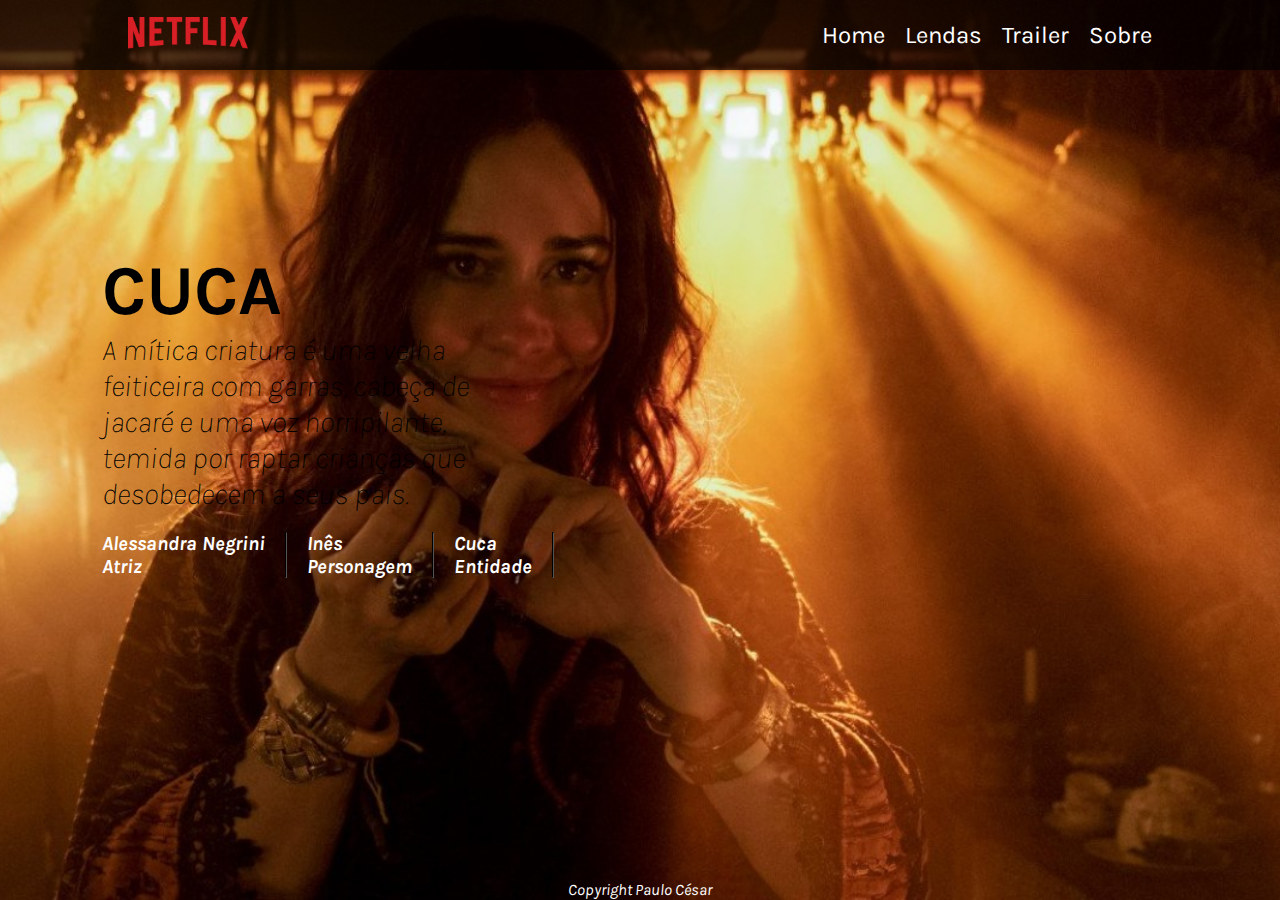
==== cuca.html @ 1c4f7734 "Quase finalizando" ====
<!DOCTYPE html>
<html lang= "pt-BR">
   <head>
    <meta charset="UTF-8">
    <meta http-equiv="X-UA-Compatible" content="IE=edge">
    <meta name="viewport" content="width=device-width, initial-scale=1.0">
    <link rel="preconnect" href="https://fonts.gstatic.com">
    <link href="https://fonts.googleapis.com/css2?family=Karla:wght@300&display=swap" rel="stylesheet">
    <link rel="stylesheet" href="cuca.css">
    
</head>
<body>

    <header>
        <a href="https://www.netflix.com/br/" class="logo">
            <img src="img/netflix.png" alt="logo netflix">
            </a>
            <nav class="links">
                    <ul class="links2">
                            <li><a href="index.html"> Home </a></li>
                            <li><a href="index.html"> Lendas </a></li>
                            <li><a href="https://www.youtube.com/watch?v=GodwQKNXIYk"> Trailer </a></li>
                            <li><a href="#"> Sobre </a></li>
                    </ul>
            </nav>
    </header>
    <main>

        <div class="Titulo">
            <h1>CUCA</h1>
        </div>
        
        <div class="segundalinha">

        <p><i>A mítica criatura é uma velha feiticeira com garras, cabeça de jacaré e uma voz horripilante, temida por raptar crianças que desobedecem a seus pais.</i></p>
        </div>

        <div class="creditos">
        <ul>
            <li> <div><i>Alessandra Negrini</i></div>
                <div><i>Atriz</i></div>
            </li>

            <hr>

            <li><div><i>Inês</i></div>
                <div><i>Personagem</i></div>
            </li>

            <hr>

            <li><div><i>Cuca</i></div>
                <div><i>Entidade</i></div>
            </li>

            <hr>

        </ul>
        </div>

    </main>

    <footer>
        <p><i>Copyright Paulo César</i></p>
    </footer>



</body>
</html>
---- cuca.css ----
*{
    margin: 0;
    padding: 0;
    box-sizing: border-box;
}

body{
    width: 100%;
    height: 100vh;
    background-color: rgb(8, 8, 8);
    background: url("img/cidade-invisivel-netflix-segunda-temporada.jpg");
    background-repeat: no-repeat;
    background-size: cover;
    background-position: 100% 100%;
    display: flex;
    flex-direction: column;
    font-family: 'Karla', sans-serif;
}
header{
        background-color: #000000AA;
        height: 70px;
        display: flex;
        justify-content: space-between;
        align-items: center;
        padding: 0 10vw;
        
    }
    .logo img{
        user-select: none;
        width: 120px;
    }
    
    .links ul{
        display: flex;
        gap: 20px;
        color: white;
        list-style-type: none;
    }
    
    .links a {
        color: white;
        text-decoration: none;
        font-size: 24px;
        user-select: none;
        transition: all 500ms;
    }
    
    .links a:hover{
        color: red;
    }

main {
    padding: 20vh 8vw;
    flex-grow: 1;
    color: black
} 

main h1{
    position: relative;
    font-size: 70px;
    color: black;
}

.segundalinha p {
font-size: 30px ;
font-weight: 200;
max-width: 400px;



}

.creditos hr{
    border-color: black;
    color: black;
}
.creditos ul{
    gap: 20px;
    display: flex;
    flex-direction: row;
    list-style-type: none;
    padding-top: 20px;
    font-size: 20px;
    font-weight: bold;
    color: white;
    
}

    footer{
        height: 20px;
        text-align: center;
        color: white;
       
    }
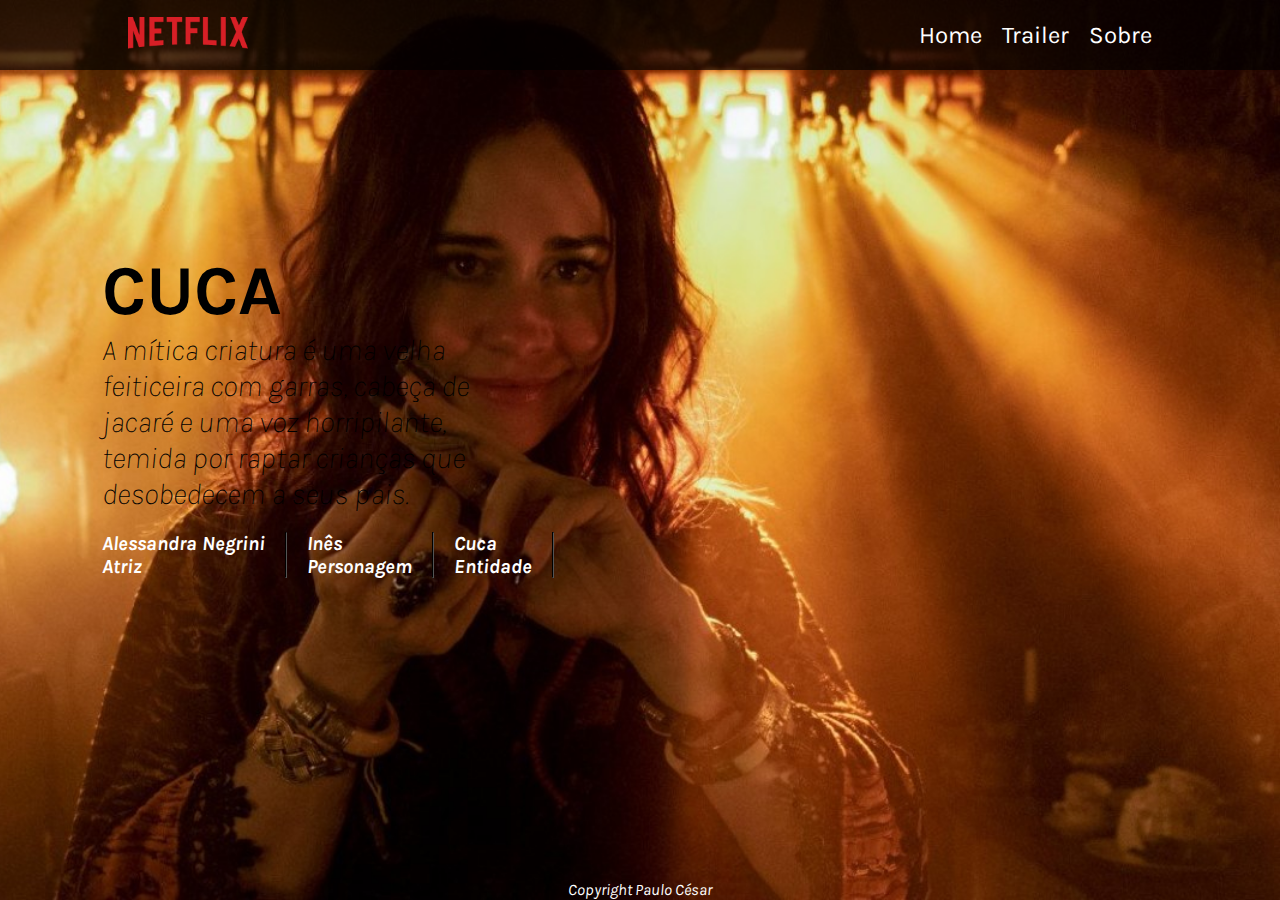
==== commit d5b574be: "Finalizado(Mas com um erro no submenu)" ====
--- a/cuca.html
+++ b/cuca.html
@@ -18,9 +18,8 @@
             <nav class="links">
                     <ul class="links2">
                             <li><a href="index.html"> Home </a></li>
-                            <li><a href="index.html"> Lendas </a></li>
                             <li><a href="https://www.youtube.com/watch?v=GodwQKNXIYk"> Trailer </a></li>
-                            <li><a href="#"> Sobre </a></li>
+                            <li><a href="sobre.html"> Sobre </a></li>
                     </ul>
             </nav>
     </header>
